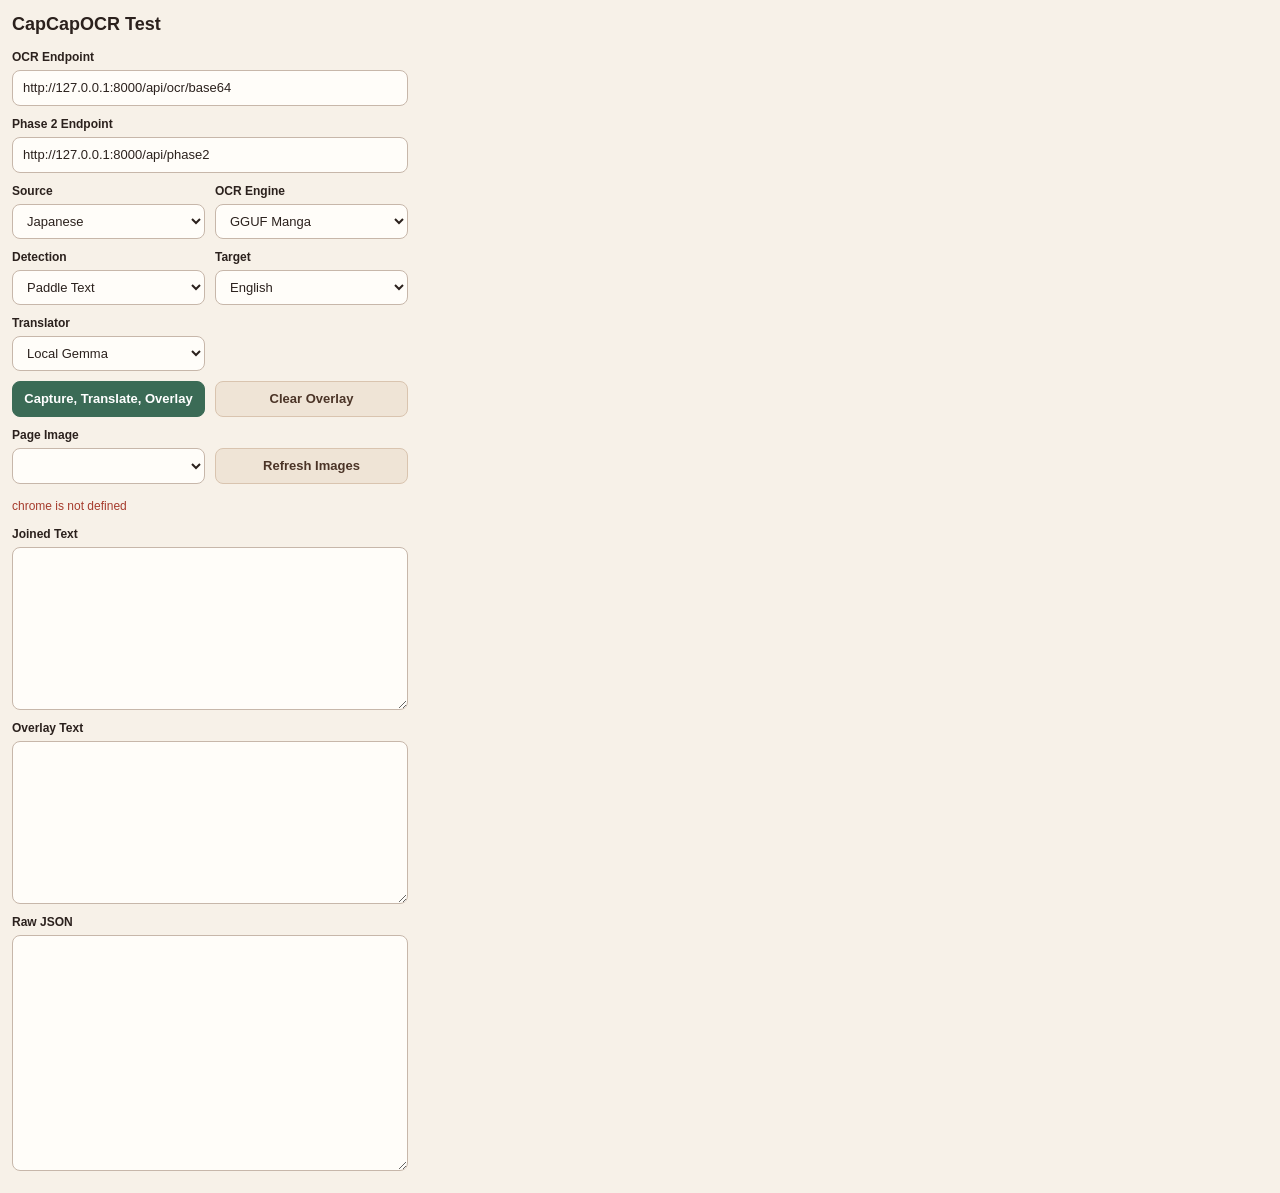
==== browser_extension/popup.html @ a8eb9607 "Complete OCR" ====
<!DOCTYPE html>
<html lang="en">
  <head>
    <meta charset="UTF-8" />
    <meta name="viewport" content="width=device-width, initial-scale=1.0" />
    <title>CapCapOCR Test</title>
    <link rel="stylesheet" href="popup.css" />
  </head>
  <body>
    <main class="app">
      <h1>CapCapOCR Test</h1>

      <label class="field">
        <span>OCR Endpoint</span>
        <input id="apiUrl" type="text" value="http://127.0.0.1:8000/api/ocr/base64" />
      </label>

      <label class="field">
        <span>Phase 2 Endpoint</span>
        <input id="phase2Url" type="text" value="http://127.0.0.1:8000/api/phase2" />
      </label>

      <div class="row">
        <label class="field">
          <span>Source</span>
          <select id="sourceLang">
            <option value="ja" selected>Japanese</option>
            <option value="auto">Auto</option>
          </select>
        </label>

        <label class="field">
          <span>OCR Engine</span>
          <select id="ocrEngine">
            <option value="gguf" selected>GGUF Manga</option>
            <option value="hybrid">manga-ocr Hybrid</option>
            <option value="paddle">Paddle Only</option>
            <option value="auto">Auto</option>
          </select>
        </label>
      </div>

      <div class="row">
        <label class="field">
          <span>Detection</span>
          <select id="detectionEngine">
            <option value="text" selected>Paddle Text</option>
            <option value="bubble">YOLO Bubble</option>
          </select>
        </label>

        <label class="field">
          <span>Target</span>
          <select id="targetLang">
            <option value="en" selected>English</option>
            <option value="vi">Vietnamese</option>
            <option value="es">Spanish</option>
            <option value="fr">French</option>
            <option value="de">German</option>
          </select>
        </label>
      </div>

      <div class="row">
        <label class="field">
          <span>Translator</span>
          <select id="translatorEngine">
            <option value="local" selected>Local Gemma</option>
            <option value="api">Gemini API</option>
            <option value="auto">Auto</option>
          </select>
        </label>

        <div class="field"></div>
      </div>

      <div class="actions">
        <button id="runButton" type="button">Capture, Translate, Overlay</button>
        <button id="clearButton" type="button" class="secondary">Clear Overlay</button>
      </div>

      <div class="row">
        <label class="field">
          <span>Page Image</span>
          <select id="imageCandidate"></select>
        </label>

        <label class="field">
          <span>&nbsp;</span>
          <button id="refreshImagesButton" type="button" class="secondary">Refresh Images</button>
        </label>
      </div>

      <p id="status" class="status idle">Ready.</p>

      <label class="field">
        <span>Joined Text</span>
        <textarea id="joinedText" rows="8" readonly></textarea>
      </label>

      <label class="field">
        <span>Overlay Text</span>
        <textarea id="overlayText" rows="8" readonly></textarea>
      </label>

      <label class="field">
        <span>Raw JSON</span>
        <textarea id="rawJson" rows="12" readonly></textarea>
      </label>
    </main>

    <script src="popup.js"></script>
  </body>
</html>
---- browser_extension/popup.css ----
* {
  box-sizing: border-box;
}

body {
  margin: 0;
  font: 13px/1.4 "Segoe UI", sans-serif;
  background: #f7f1e8;
  color: #2b211d;
}

.app {
  width: 420px;
  padding: 12px;
}

h1 {
  margin: 0 0 12px;
  font-size: 18px;
}

.row {
  display: grid;
  grid-template-columns: 1fr 1fr;
  gap: 10px;
}

.field {
  display: grid;
  gap: 4px;
  margin-bottom: 10px;
}

.actions {
  display: grid;
  grid-template-columns: 1fr 1fr;
  gap: 10px;
  margin-bottom: 10px;
}

.field span {
  font-size: 12px;
  font-weight: 600;
}

input,
select,
textarea,
button {
  width: 100%;
  border: 1px solid #c7b7aa;
  border-radius: 8px;
  padding: 8px 10px;
  font: inherit;
  background: #fffdf9;
  color: inherit;
}

textarea {
  resize: vertical;
}

button {
  cursor: pointer;
  font-weight: 600;
  background: #3b6b56;
  border-color: #3b6b56;
  color: #fff;
}

button.secondary {
  background: #efe4d6;
  border-color: #d9c4af;
  color: #4b3427;
}

button:disabled {
  cursor: wait;
  opacity: 0.7;
}

.status {
  min-height: 18px;
  margin: 4px 0 10px;
  font-size: 12px;
}

.status.error {
  color: #a63c2d;
}

.status.success {
  color: #2f6b40;
}

.status.loading {
  color: #6f4d1f;
}
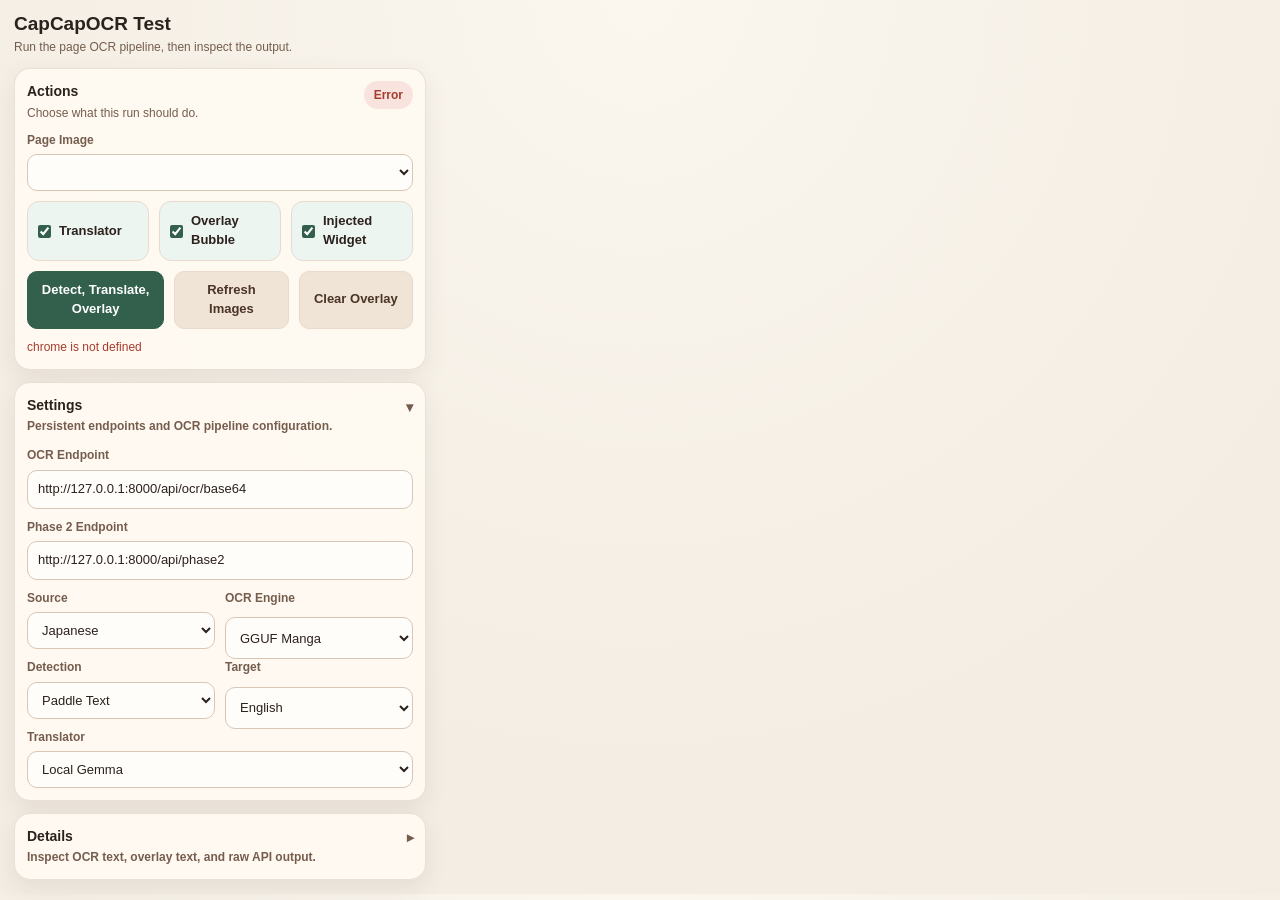
==== commit 3d20ba41: "Update UI,UX add google translator" ====
--- a/browser_extension/popup.html
+++ b/browser_extension/popup.html
@@ -8,105 +8,148 @@
   </head>
   <body>
     <main class="app">
-      <h1>CapCapOCR Test</h1>
+      <header class="topbar">
+        <div>
+          <h1>CapCapOCR Test</h1>
+          <p class="subtitle">Run the page OCR pipeline, then inspect the output.</p>
+        </div>
+      </header>
 
-      <label class="field">
-        <span>OCR Endpoint</span>
-        <input id="apiUrl" type="text" value="http://127.0.0.1:8000/api/ocr/base64" />
-      </label>
+      <section class="section section-actions">
+        <div class="section-head static-head">
+          <div>
+            <h2>Actions</h2>
+            <p>Choose what this run should do.</p>
+          </div>
+          <span id="statusBadge" class="status-badge idle">Ready</span>
+        </div>
 
-      <label class="field">
-        <span>Phase 2 Endpoint</span>
-        <input id="phase2Url" type="text" value="http://127.0.0.1:8000/api/phase2" />
-      </label>
-
-      <div class="row">
-        <label class="field">
-          <span>Source</span>
-          <select id="sourceLang">
-            <option value="ja" selected>Japanese</option>
-            <option value="auto">Auto</option>
-          </select>
-        </label>
-
-        <label class="field">
-          <span>OCR Engine</span>
-          <select id="ocrEngine">
-            <option value="gguf" selected>GGUF Manga</option>
-            <option value="hybrid">manga-ocr Hybrid</option>
-            <option value="paddle">Paddle Only</option>
-            <option value="auto">Auto</option>
-          </select>
-        </label>
-      </div>
-
-      <div class="row">
-        <label class="field">
-          <span>Detection</span>
-          <select id="detectionEngine">
-            <option value="text" selected>Paddle Text</option>
-            <option value="bubble">YOLO Bubble</option>
-          </select>
-        </label>
-
-        <label class="field">
-          <span>Target</span>
-          <select id="targetLang">
-            <option value="en" selected>English</option>
-            <option value="vi">Vietnamese</option>
-            <option value="es">Spanish</option>
-            <option value="fr">French</option>
-            <option value="de">German</option>
-          </select>
-        </label>
-      </div>
-
-      <div class="row">
-        <label class="field">
-          <span>Translator</span>
-          <select id="translatorEngine">
-            <option value="local" selected>Local Gemma</option>
-            <option value="api">Gemini API</option>
-            <option value="auto">Auto</option>
-          </select>
-        </label>
-
-        <div class="field"></div>
-      </div>
-
-      <div class="actions">
-        <button id="runButton" type="button">Capture, Translate, Overlay</button>
-        <button id="clearButton" type="button" class="secondary">Clear Overlay</button>
-      </div>
-
-      <div class="row">
-        <label class="field">
+        <div class="field">
           <span>Page Image</span>
           <select id="imageCandidate"></select>
-        </label>
+        </div>
 
-        <label class="field">
-          <span>&nbsp;</span>
+        <div class="toggle-grid actions-toggle-grid">
+          <label class="toggle-option">
+            <input id="translateEnabled" type="checkbox" checked />
+            <span>Translator</span>
+          </label>
+          <label class="toggle-option">
+            <input id="overlayEnabled" type="checkbox" checked />
+            <span>Overlay Bubble</span>
+          </label>
+          <label class="toggle-option">
+            <input id="widgetEnabled" type="checkbox" checked />
+            <span>Injected Widget</span>
+          </label>
+        </div>
+
+        <div class="actions three-up">
+          <button id="runButton" type="button">Detect</button>
           <button id="refreshImagesButton" type="button" class="secondary">Refresh Images</button>
-        </label>
-      </div>
+          <button id="clearButton" type="button" class="secondary">Clear Overlay</button>
+        </div>
 
-      <p id="status" class="status idle">Ready.</p>
+        <p id="status" class="status idle">Ready.</p>
+      </section>
 
-      <label class="field">
-        <span>Joined Text</span>
-        <textarea id="joinedText" rows="8" readonly></textarea>
-      </label>
+      <section class="section collapsible" data-section="settings">
+        <button id="settingsToggle" class="section-head collapse-toggle" type="button" aria-expanded="true">
+          <div>
+            <h2>Settings</h2>
+            <p>Persistent endpoints and OCR pipeline configuration.</p>
+          </div>
+          <span class="chevron">▾</span>
+        </button>
+        <div id="settingsBody" class="section-body">
+          <label class="field">
+            <span>OCR Endpoint</span>
+            <input id="apiUrl" type="text" value="http://127.0.0.1:8000/api/ocr/base64" />
+          </label>
 
-      <label class="field">
-        <span>Overlay Text</span>
-        <textarea id="overlayText" rows="8" readonly></textarea>
-      </label>
+          <label class="field">
+            <span>Phase 2 Endpoint</span>
+            <input id="phase2Url" type="text" value="http://127.0.0.1:8000/api/phase2" />
+          </label>
 
-      <label class="field">
-        <span>Raw JSON</span>
-        <textarea id="rawJson" rows="12" readonly></textarea>
-      </label>
+          <div class="row">
+            <label class="field">
+              <span>Source</span>
+              <select id="sourceLang">
+                <option value="ja" selected>Japanese</option>
+                <option value="auto">Auto</option>
+              </select>
+            </label>
+
+            <label class="field">
+              <span>OCR Engine</span>
+              <select id="ocrEngine">
+                <option value="gguf" selected>GGUF Manga</option>
+                <option value="hybrid">manga-ocr Hybrid</option>
+                <option value="paddle">Paddle Only</option>
+                <option value="auto">Auto</option>
+              </select>
+            </label>
+          </div>
+
+          <div class="row">
+            <label class="field">
+              <span>Detection</span>
+              <select id="detectionEngine">
+                <option value="text" selected>Paddle Text</option>
+                <option value="bubble">YOLO Bubble</option>
+              </select>
+            </label>
+
+            <label class="field">
+              <span>Target</span>
+              <select id="targetLang">
+                <option value="en" selected>English</option>
+                <option value="vi">Vietnamese</option>
+                <option value="es">Spanish</option>
+                <option value="fr">French</option>
+                <option value="de">German</option>
+              </select>
+            </label>
+          </div>
+
+          <label class="field">
+            <span>Translator</span>
+            <select id="translatorEngine">
+              <option value="local" selected>Local Gemma</option>
+              <option value="api">Gemini API</option>
+              <option value="google">Google Translate</option>
+              <option value="auto">Auto</option>
+            </select>
+          </label>
+        </div>
+      </section>
+
+      <section class="section collapsible" data-section="details">
+        <button id="detailsToggle" class="section-head collapse-toggle" type="button" aria-expanded="false">
+          <div>
+            <h2>Details</h2>
+            <p>Inspect OCR text, overlay text, and raw API output.</p>
+          </div>
+          <span class="chevron">▾</span>
+        </button>
+        <div id="detailsBody" class="section-body is-collapsed">
+          <label class="field">
+            <span>Joined Text</span>
+            <textarea id="joinedText" rows="7" readonly></textarea>
+          </label>
+
+          <label class="field">
+            <span>Overlay Text</span>
+            <textarea id="overlayText" rows="7" readonly></textarea>
+          </label>
+
+          <label class="field">
+            <span>Raw JSON</span>
+            <textarea id="rawJson" rows="12" readonly></textarea>
+          </label>
+        </div>
+      </section>
     </main>
 
     <script src="popup.js"></script>
--- a/browser_extension/popup.css
+++ b/browser_extension/popup.css
@@ -2,21 +2,144 @@
   box-sizing: border-box;
 }
 
+:root {
+  --bg: #f3ede3;
+  --panel: #fffaf2;
+  --panel-strong: #fffdf9;
+  --line: #d8c6b7;
+  --line-soft: #e8dacd;
+  --text: #2b211d;
+  --muted: #755d4e;
+  --accent: #335f4d;
+  --accent-strong: #244536;
+  --accent-soft: #edf5f1;
+  --warn: #7b5b1d;
+  --error: #a63c2d;
+  --success: #2f6b40;
+}
+
 body {
   margin: 0;
-  font: 13px/1.4 "Segoe UI", sans-serif;
-  background: #f7f1e8;
-  color: #2b211d;
+  font: 13px/1.45 "Segoe UI", sans-serif;
+  background: radial-gradient(circle at top, #fbf6ee 0%, var(--bg) 72%);
+  color: var(--text);
 }
 
 .app {
-  width: 420px;
+  width: 440px;
+  padding: 14px;
+}
+
+.topbar {
+  margin-bottom: 12px;
+}
+
+h1,
+h2,
+p {
+  margin: 0;
+}
+
+h1 {
+  font-size: 19px;
+  line-height: 1.1;
+}
+
+.subtitle {
+  margin-top: 4px;
+  color: var(--muted);
+  font-size: 12px;
+}
+
+.section {
+  margin-bottom: 12px;
   padding: 12px;
-}
-
-h1 {
-  margin: 0 0 12px;
-  font-size: 18px;
+  border: 1px solid rgba(123, 93, 78, 0.16);
+  border-radius: 16px;
+  background: rgba(255, 250, 242, 0.94);
+  box-shadow: 0 8px 24px rgba(63, 44, 34, 0.08);
+}
+
+.section:last-child {
+  margin-bottom: 0;
+}
+
+.section-head {
+  display: flex;
+  align-items: flex-start;
+  justify-content: space-between;
+  gap: 12px;
+  width: 100%;
+}
+
+.section-head h2 {
+  font-size: 14px;
+}
+
+.section-head p {
+  margin-top: 3px;
+  color: var(--muted);
+  font-size: 12px;
+}
+
+.static-head {
+  margin-bottom: 10px;
+}
+
+.collapse-toggle {
+  padding: 0;
+  border: 0;
+  background: transparent;
+  color: inherit;
+  text-align: left;
+  cursor: pointer;
+}
+
+.chevron {
+  margin-top: 2px;
+  color: var(--muted);
+  font-size: 14px;
+  transition: transform 140ms ease;
+}
+
+.collapse-toggle[aria-expanded="false"] .chevron {
+  transform: rotate(-90deg);
+}
+
+.section-body {
+  margin-top: 12px;
+}
+
+.section-body.is-collapsed {
+  display: none;
+}
+
+.status-badge {
+  display: inline-flex;
+  align-items: center;
+  min-height: 28px;
+  padding: 0 10px;
+  border-radius: 999px;
+  background: #f0e5d8;
+  color: var(--muted);
+  font-size: 12px;
+  font-weight: 700;
+  white-space: nowrap;
+}
+
+.status-badge.loading {
+  background: #f5ead0;
+  color: var(--warn);
+}
+
+.status-badge.success {
+  background: #e6f3e9;
+  color: var(--success);
+}
+
+.status-badge.error {
+  background: #f8e3df;
+  color: var(--error);
 }
 
 .row {
@@ -27,20 +150,18 @@
 
 .field {
   display: grid;
-  gap: 4px;
-  margin-bottom: 10px;
-}
-
-.actions {
-  display: grid;
-  grid-template-columns: 1fr 1fr;
-  gap: 10px;
-  margin-bottom: 10px;
+  gap: 5px;
+  margin-bottom: 10px;
+}
+
+.field:last-child {
+  margin-bottom: 0;
 }
 
 .field span {
   font-size: 12px;
-  font-weight: 600;
+  font-weight: 700;
+  color: var(--muted);
 }
 
 input,
@@ -48,51 +169,106 @@
 textarea,
 button {
   width: 100%;
-  border: 1px solid #c7b7aa;
-  border-radius: 8px;
-  padding: 8px 10px;
+  border: 1px solid var(--line);
+  border-radius: 10px;
+  padding: 9px 10px;
   font: inherit;
-  background: #fffdf9;
+  background: var(--panel-strong);
   color: inherit;
+}
+
+input:focus,
+select:focus,
+textarea:focus,
+button:focus {
+  outline: 2px solid rgba(51, 95, 77, 0.18);
+  outline-offset: 0;
+  border-color: var(--accent);
 }
 
 textarea {
   resize: vertical;
 }
 
+.actions {
+  display: grid;
+  gap: 10px;
+  margin-bottom: 10px;
+}
+
+.actions.three-up {
+  grid-template-columns: 1.2fr 1fr 1fr;
+}
+
 button {
   cursor: pointer;
-  font-weight: 600;
-  background: #3b6b56;
-  border-color: #3b6b56;
+  font-weight: 700;
+  background: var(--accent);
+  border-color: var(--accent);
   color: #fff;
 }
 
 button.secondary {
   background: #efe4d6;
-  border-color: #d9c4af;
+  border-color: var(--line-soft);
   color: #4b3427;
 }
 
 button:disabled {
   cursor: wait;
-  opacity: 0.7;
+  opacity: 0.72;
+}
+
+.toggle-grid {
+  display: grid;
+  grid-template-columns: 1fr 1fr;
+  gap: 10px;
+  margin-bottom: 10px;
+}
+
+.toggle-option {
+  display: flex;
+  align-items: center;
+  gap: 8px;
+  padding: 10px;
+  border: 1px solid var(--line-soft);
+  border-radius: 12px;
+  background: var(--accent-soft);
+  font-weight: 700;
+}
+
+.toggle-option input {
+  width: auto;
+  margin: 0;
+  accent-color: var(--accent);
+}
+
+.toggle-option span {
+  font-size: 13px;
+  font-weight: 700;
+  color: var(--text);
 }
 
 .status {
   min-height: 18px;
-  margin: 4px 0 10px;
-  font-size: 12px;
+  margin: 0;
+  font-size: 12px;
+  color: var(--muted);
 }
 
 .status.error {
-  color: #a63c2d;
+  color: var(--error);
 }
 
 .status.success {
-  color: #2f6b40;
+  color: var(--success);
 }
 
 .status.loading {
-  color: #6f4d1f;
-}
+  color: var(--warn);
+}
+
+
+.actions-toggle-grid {
+  grid-template-columns: repeat(3, 1fr);
+}
